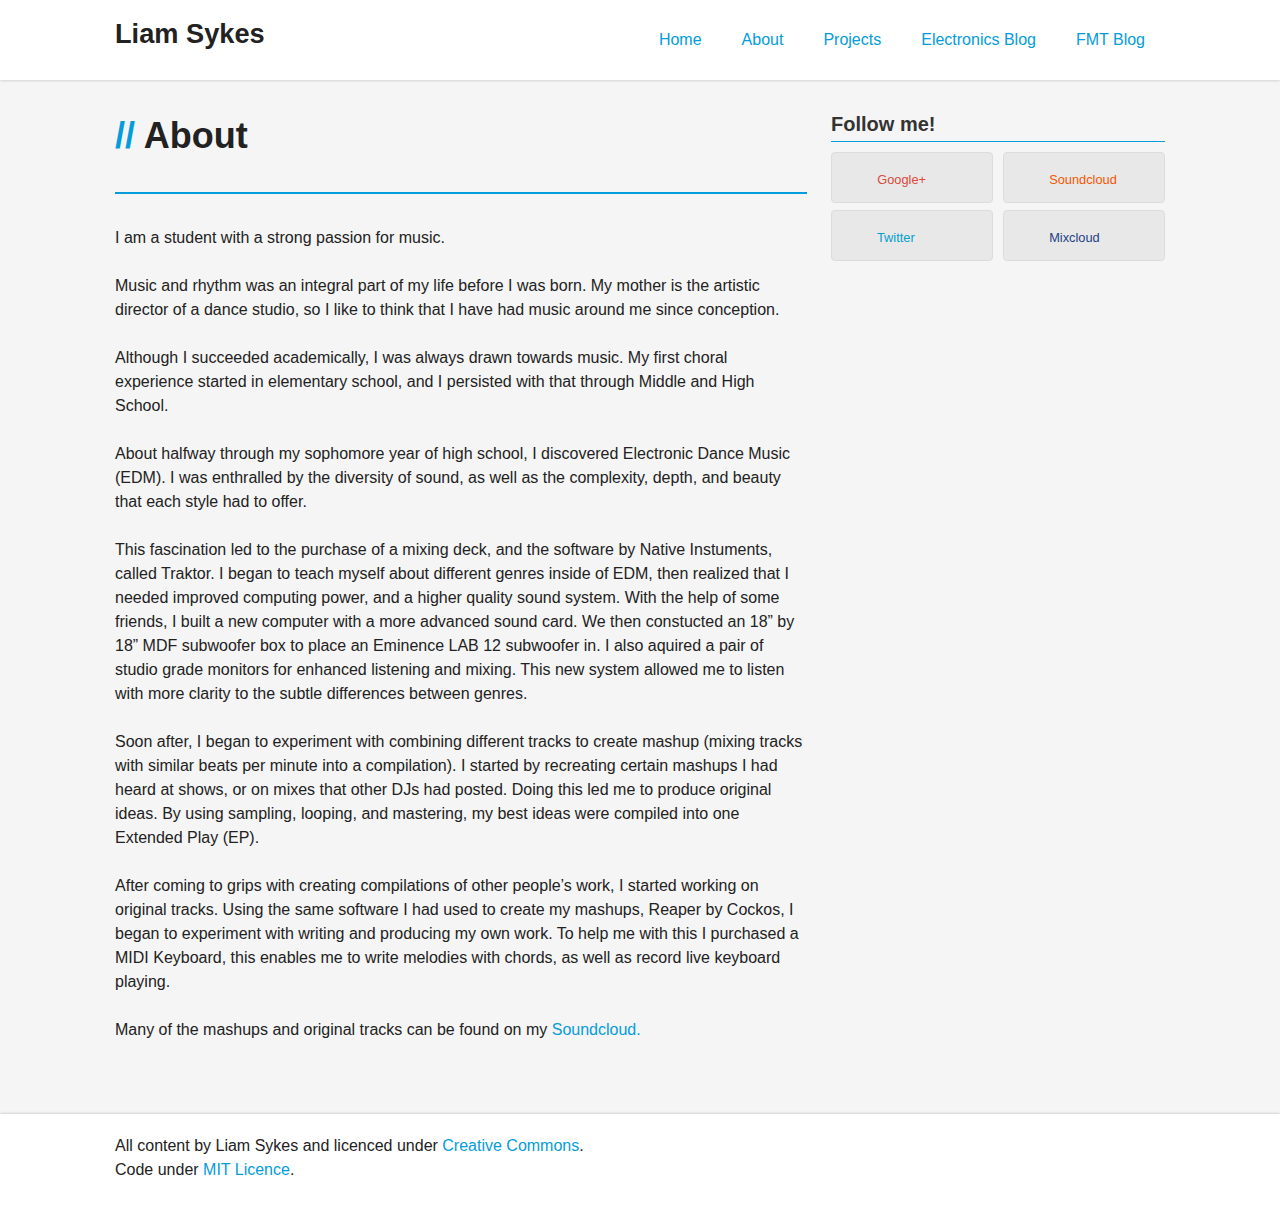
==== about/index.html @ 2d07b161 "Site updated at 2014-12-02 19:31:21 UTC" ====
<!doctype html>
  <!--[if lt IE 7]>      <html class="no-js lt-ie9 lt-ie8 lt-ie7"> <![endif]-->
  <!--[if IE 7]>         <html class="no-js lt-ie9 lt-ie8"> <![endif]-->
  <!--[if IE 8]>         <html class="no-js lt-ie9"> <![endif]-->
  <!--[if gt IE 8]><!--> <html class="no-js"> <!--<![endif]-->

  
    
  <head>
    <meta charset="utf-8">
    <meta http-equiv="X-UA-Compatible" content="IE=edge,chrome=1">
    <title>About - Liam Sykes</title>
    <meta name="author" content="Liam Sykes">
    
    <meta name="description" content="Student, Music Producer, DJ">
    
    <meta name="viewport" content="width=device-width">
    <link rel="canonical" href="http://sycko.github.io/about">
    
    <link href="/favicon.png" rel="icon">
    <link href="/stylesheets/screen.css" media="screen, projection" rel="stylesheet">
    <link href="/atom.xml" rel="alternate" title="Liam Sykes" type="application/atom+xml">
  </head>


  <body >

    <header>
      <div class="grid-wrapper">
  <div class="grid">

    <div class="grid__item two-fifths lap-four-sixths palm-one-whole">
  <a href="/" class="site-title">Liam Sykes</a>
</div>

<div class="grid__item three-fifths lap-two-sixths palm-one-whole">
  <nav>
    <input type="checkbox" id="toggle">
<label for="toggle" class="toggle" data-open="Main Menu" data-close="Close Menu"></label>
<ul class="menu pull-right">
  <li><a href="/">Home</a></li>
  <li><a href="/about/">About</a></li>
  <li><a href="/projects/">Projects</a></li>
  <li><a href="/Electronics Blog/">Electronics Blog</a></li>
  <li><a href="/FMT Blog/">FMT Blog</a></li>
</ul>
  </nav>
</div>

  </div>
</div>
    </header>

    

    <div class="grid-wrapper">
      <div class="grid grid-center">
        
        <div class="grid__item two-thirds lap-one-whole palm-one-whole">
        

          
<h1 class="title indent">
  About
</h1>
<hr class="divider">


<p>I am a student with a strong passion for music.</p>

<p>Music and rhythm was an integral part of my life before I was born. My mother is the artistic director of a dance studio, so I like to think that I have had music around me since conception.</p>

<p>Although I succeeded academically, I was always drawn towards music. My first choral experience started in elementary school, and I persisted with that through Middle and High School.</p>

<p>About halfway through my sophomore year of high school, I discovered Electronic Dance Music (EDM). I was enthralled by the diversity of sound, as well as the complexity, depth, and beauty that each style had to offer.</p>

<p>This fascination led to the purchase of a mixing deck, and the software by Native Instuments, called Traktor. I began to teach myself about different genres inside of EDM, then realized that I needed improved computing power, and a higher quality sound system. With the help of some friends, I built a new computer with a more advanced sound card. We then constucted an 18&#8221; by 18&#8221; MDF subwoofer box to place an Eminence LAB 12 subwoofer in. I also aquired a pair of studio grade monitors for enhanced listening and mixing. This new system allowed me to listen with more clarity to the subtle differences between genres.</p>

<p>Soon after, I began to experiment with combining different tracks to create mashup (mixing tracks with similar beats per minute into a compilation). I started by recreating certain mashups I had heard at shows, or on mixes that other DJs had posted. Doing this led me to produce original ideas. By using sampling, looping, and mastering, my best ideas were compiled into one Extended Play (EP).</p>

<p>After coming to grips with creating compilations of other people&rsquo;s work, I started working on original tracks. Using the same software I had used to create my mashups, Reaper by Cockos, I began to experiment with writing and producing my own work. To help me with this I purchased a MIDI Keyboard, this enables me to write melodies with chords, as well as record live keyboard playing.</p>

<p>Many of the mashups and original tracks can be found on my <a href=https://soundcloud.com/sycko-1 ">Soundcloud.</a></p>



        </div>

        
        <aside id="sidebar" class="grid__item one-third lap-one-whole palm-one-whole">
          <div class="grid">

  
<section class="social aside-module grid__item one-whole lap-one-half">
  <h1 class="title delta">
    Follow me!
  </h1>
  <ul class="unstyled">
    



<li><a class="gplus" href="//plus.google.com/100523730825796302451"><i class="icon-google-plus-sign"></i> Google+</a></li>



<li><a class="twitter" href="//twitter.com/sYcko15"><i class="icon-twitter"></i> Twitter</a></li>

<li><a class="soundcloud" href="//soundcloud.com/sycko-1"><i class="icon-cloud"></i> Soundcloud</a></li>
<li><a class="mixcloud" href="//mixcloud.com/Sycko"><i class="icon-cloud"></i> Mixcloud</a></li>
  </ul>
</section>


  



</div>

        </aside>
        
      </div>
    </div>

    <footer>
      <div class="grid-wrapper">
  <div class="grid">
    <div class="grid__item">
      <p class="copyright">
  All content by Liam Sykes and licenced under <a href="//creativecommons.org/licenses/by-nc-sa/3.0/ie/">Creative Commons</a>.<br>
  Code under <a href="//github.com/coogie/oscailte/blob/master/README.md">MIT Licence</a>.
</p>
    </div>
  </div>
</div>

    </footer>

    <!--[if lt IE 7]>
      <p class="chromeframe">You are using an <strong>outdated</strong> browser. Please <a href="http://browsehappy.com/">upgrade your browser</a> or <a href="http://www.google.com/chromeframe/?redirect=true">activate Google Chrome Frame</a> to improve your experience.</p>
    <![endif]-->

    <script src="//ajax.googleapis.com/ajax/libs/jquery/1.9.0/jquery.min.js"></script>
<script src="//crypto-js.googlecode.com/svn/tags/3.1.2/build/rollups/md5.js"></script>
<script defer src="/javascripts/octopress.js"></script>







<script>
  $(document).ready(function(){
    if (!window.jXHR){
      var jxhr = document.createElement('script');
      jxhr.type = 'text/javascript';
      jxhr.src = '/javascripts/libs/jXHR.js';
      var s = document.getElementsByTagName('script')[0];
      s.parentNode.insertBefore(jxhr, s);
    }

    github.showRepos({
      user: 'sycko',
      count: 0,
      skip_forks: true,
      target: '#gh_repos'
    });
  });
</script>
<script src="/javascripts/github.js"></script>






  </body>
</html>
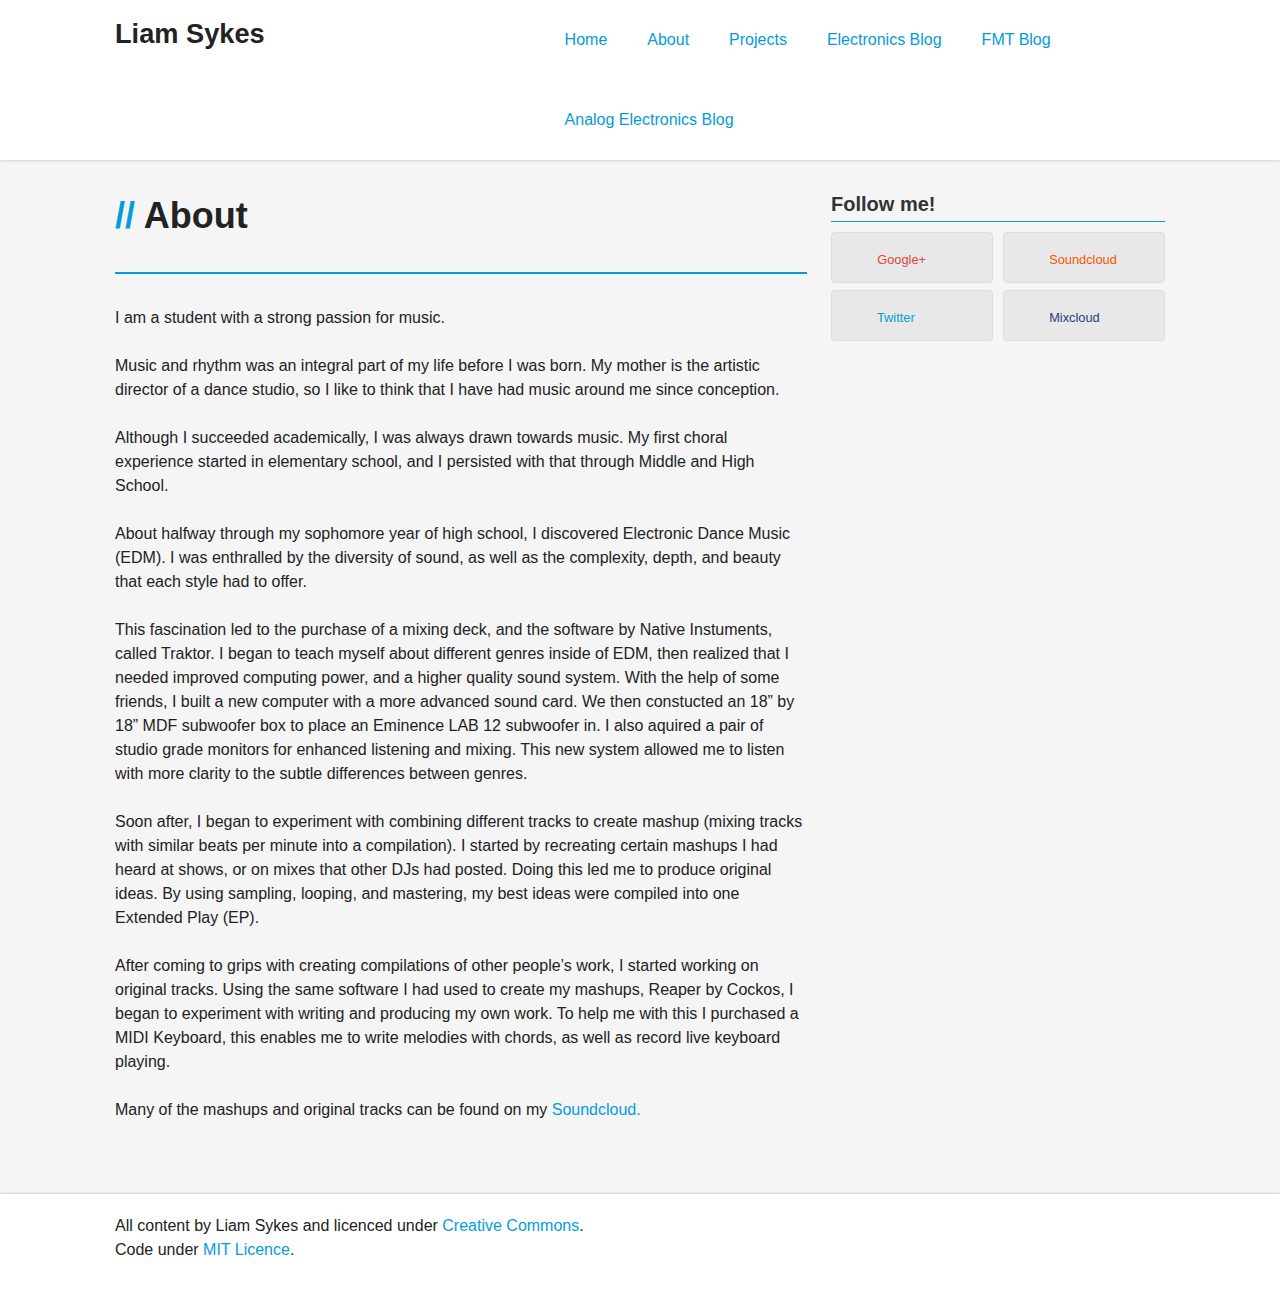
==== commit f5770d95: "Site updated at 2015-02-03 20:03:14 UTC" ====
--- a/about/index.html
+++ b/about/index.html
@@ -43,6 +43,7 @@
   <li><a href="/projects/">Projects</a></li>
   <li><a href="/Electronics Blog/">Electronics Blog</a></li>
   <li><a href="/FMT Blog/">FMT Blog</a></li>
+  <li><a href="/Analog Electronic Blog/">Analog Electronics Blog</a></li>
 </ul>
   </nav>
 </div>
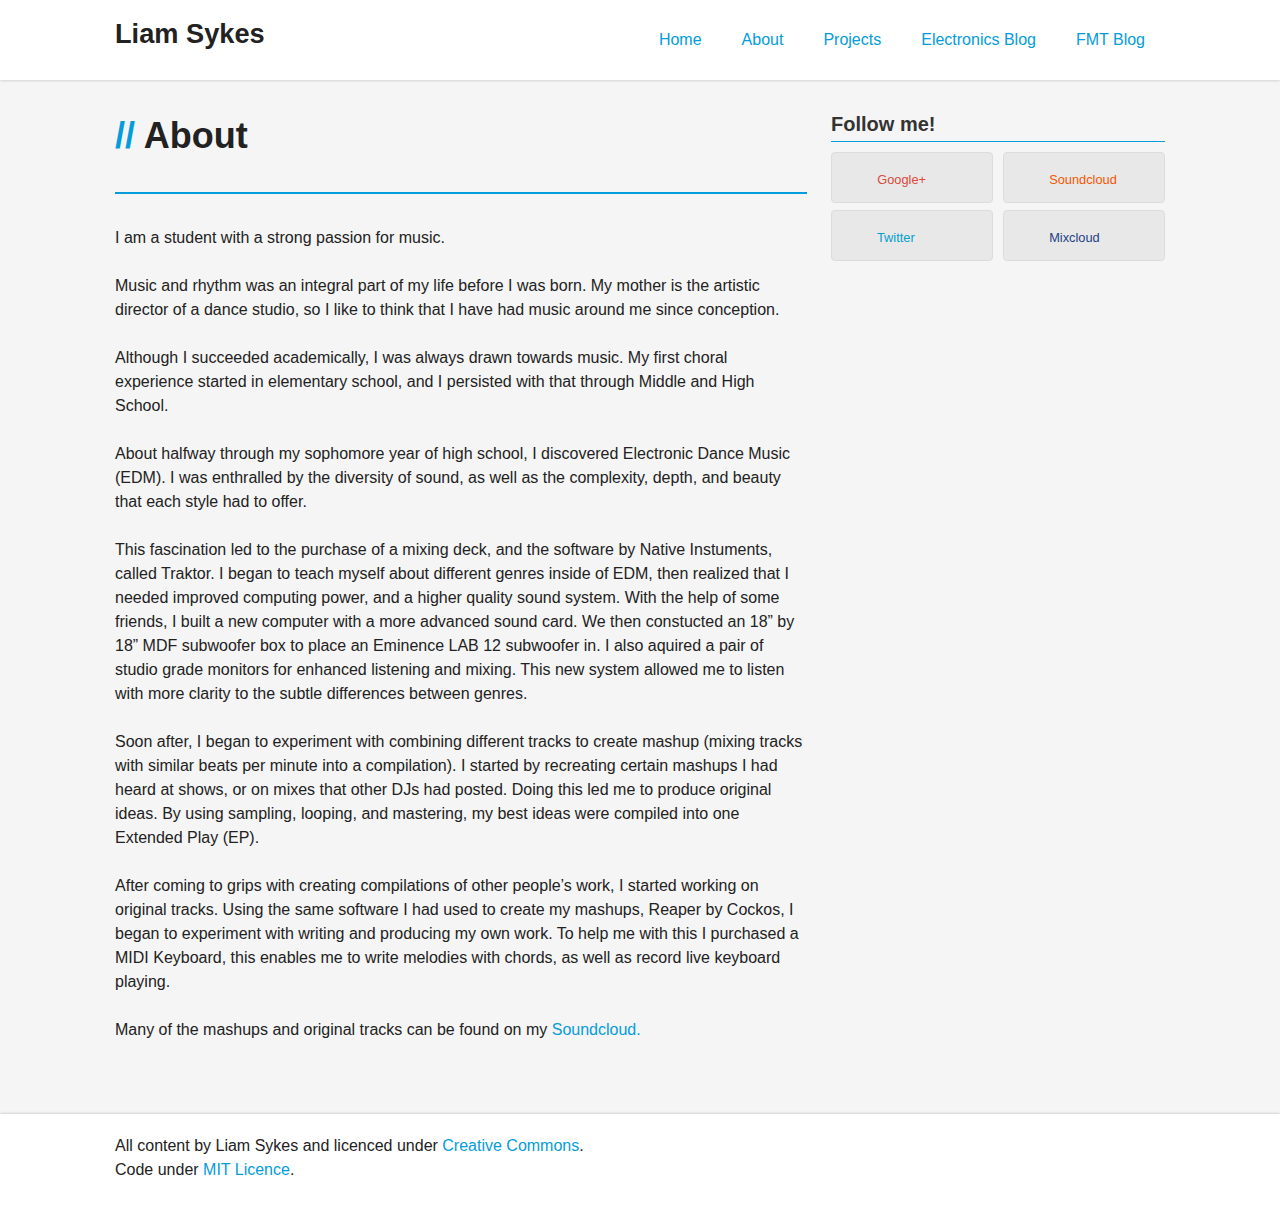
==== commit 16f1ecee: "Site updated at 2015-02-03 20:07:55 UTC" ====
--- a/about/index.html
+++ b/about/index.html
@@ -43,7 +43,6 @@
   <li><a href="/projects/">Projects</a></li>
   <li><a href="/Electronics Blog/">Electronics Blog</a></li>
   <li><a href="/FMT Blog/">FMT Blog</a></li>
-  <li><a href="/Analog Electronic Blog/">Analog Electronics Blog</a></li>
 </ul>
   </nav>
 </div>
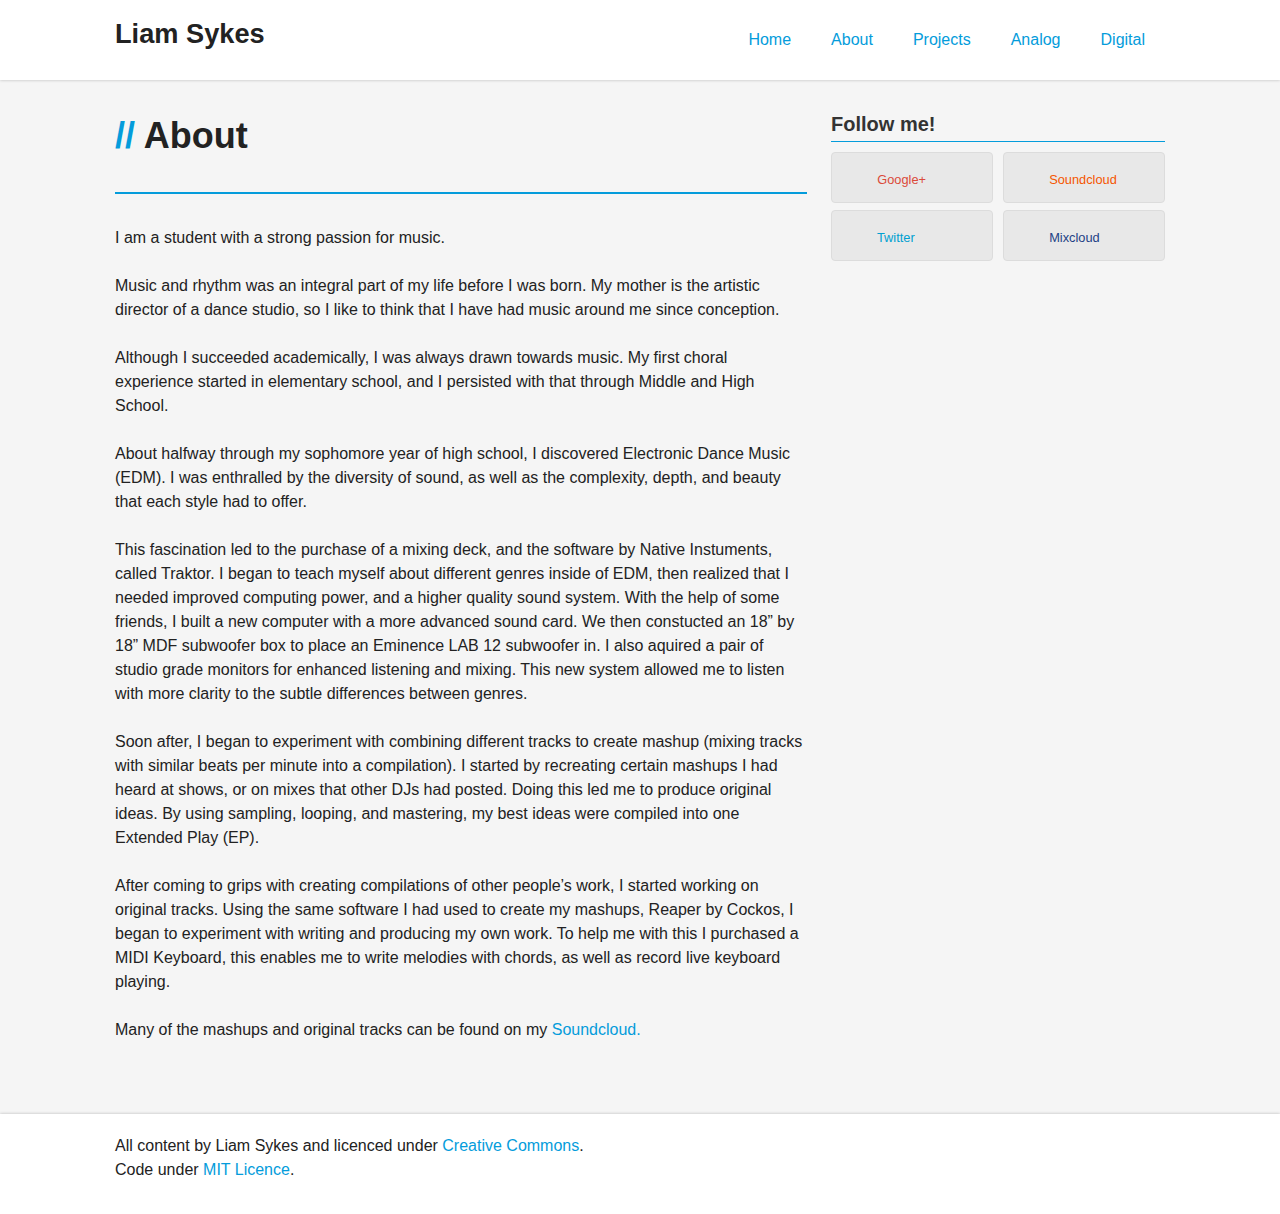
==== commit 4aa20211: "Site updated at 2017-04-30 19:47:04 UTC" ====
--- a/about/index.html
+++ b/about/index.html
@@ -41,8 +41,8 @@
   <li><a href="/">Home</a></li>
   <li><a href="/about/">About</a></li>
   <li><a href="/projects/">Projects</a></li>
-  <li><a href="/Electronics Blog/">Electronics Blog</a></li>
-  <li><a href="/FMT Blog/">FMT Blog</a></li>
+  <li><a href="/analog/">Analog</a></li>
+  <li><a href="/digital/">Digital</a></li>
 </ul>
   </nav>
 </div>
@@ -104,7 +104,7 @@
 
 
 
-<li><a class="twitter" href="//twitter.com/sYcko15"><i class="icon-twitter"></i> Twitter</a></li>
+<li><a class="twitter" href="//twitter.com/syckomusic"><i class="icon-twitter"></i> Twitter</a></li>
 
 <li><a class="soundcloud" href="//soundcloud.com/sycko-1"><i class="icon-cloud"></i> Soundcloud</a></li>
 <li><a class="mixcloud" href="//mixcloud.com/Sycko"><i class="icon-cloud"></i> Mixcloud</a></li>
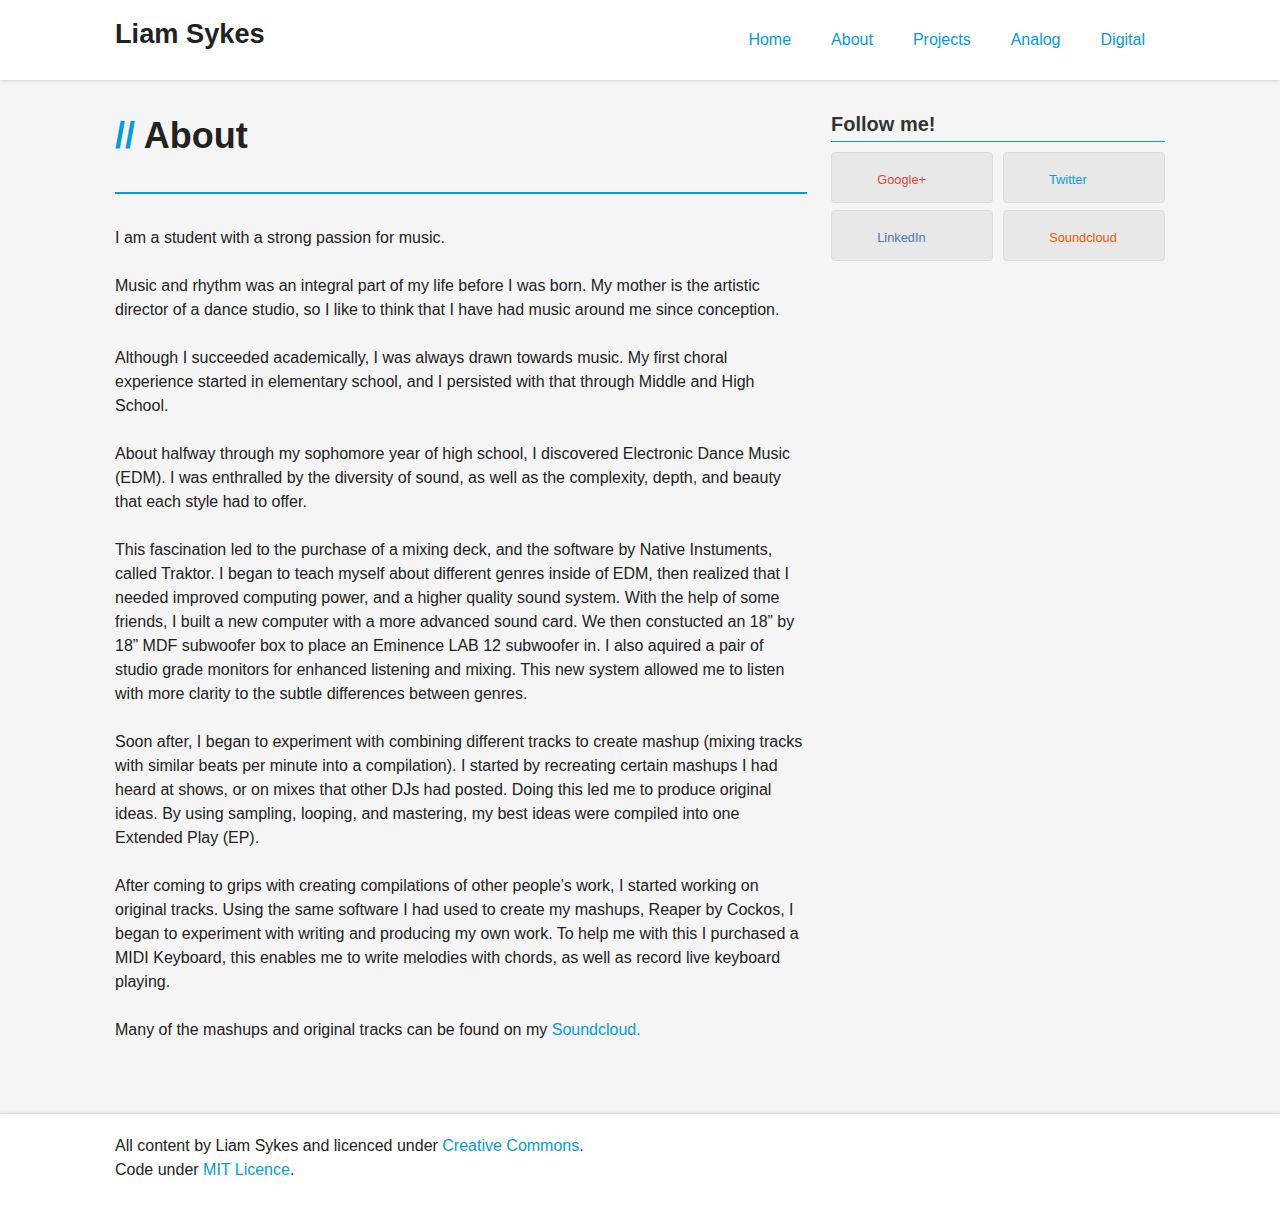
==== commit bd23fc73: "Site updated at 2017-05-03 15:28:20 UTC" ====
--- a/about/index.html
+++ b/about/index.html
@@ -80,7 +80,7 @@
 
 <p>After coming to grips with creating compilations of other people&rsquo;s work, I started working on original tracks. Using the same software I had used to create my mashups, Reaper by Cockos, I began to experiment with writing and producing my own work. To help me with this I purchased a MIDI Keyboard, this enables me to write melodies with chords, as well as record live keyboard playing.</p>
 
-<p>Many of the mashups and original tracks can be found on my <a href=https://soundcloud.com/sycko-1 ">Soundcloud.</a></p>
+<p>Many of the mashups and original tracks can be found on my <a href=https://soundcloud.com/officialsycko ">Soundcloud.</a></p>
 
 
 
@@ -101,13 +101,13 @@
 
 
 <li><a class="gplus" href="//plus.google.com/100523730825796302451"><i class="icon-google-plus-sign"></i> Google+</a></li>
-
+<li><a class="linkedin" href="//linkedin.com/in/liam-sykes"><i class="icon-linkedin-sign"></i> LinkedIn</a></li>
 
 
 <li><a class="twitter" href="//twitter.com/syckomusic"><i class="icon-twitter"></i> Twitter</a></li>
 
-<li><a class="soundcloud" href="//soundcloud.com/sycko-1"><i class="icon-cloud"></i> Soundcloud</a></li>
-<li><a class="mixcloud" href="//mixcloud.com/Sycko"><i class="icon-cloud"></i> Mixcloud</a></li>
+<li><a class="soundcloud" href="//soundcloud.com/officialsycko"><i class="icon-cloud"></i> Soundcloud</a></li>
+
   </ul>
 </section>
 
